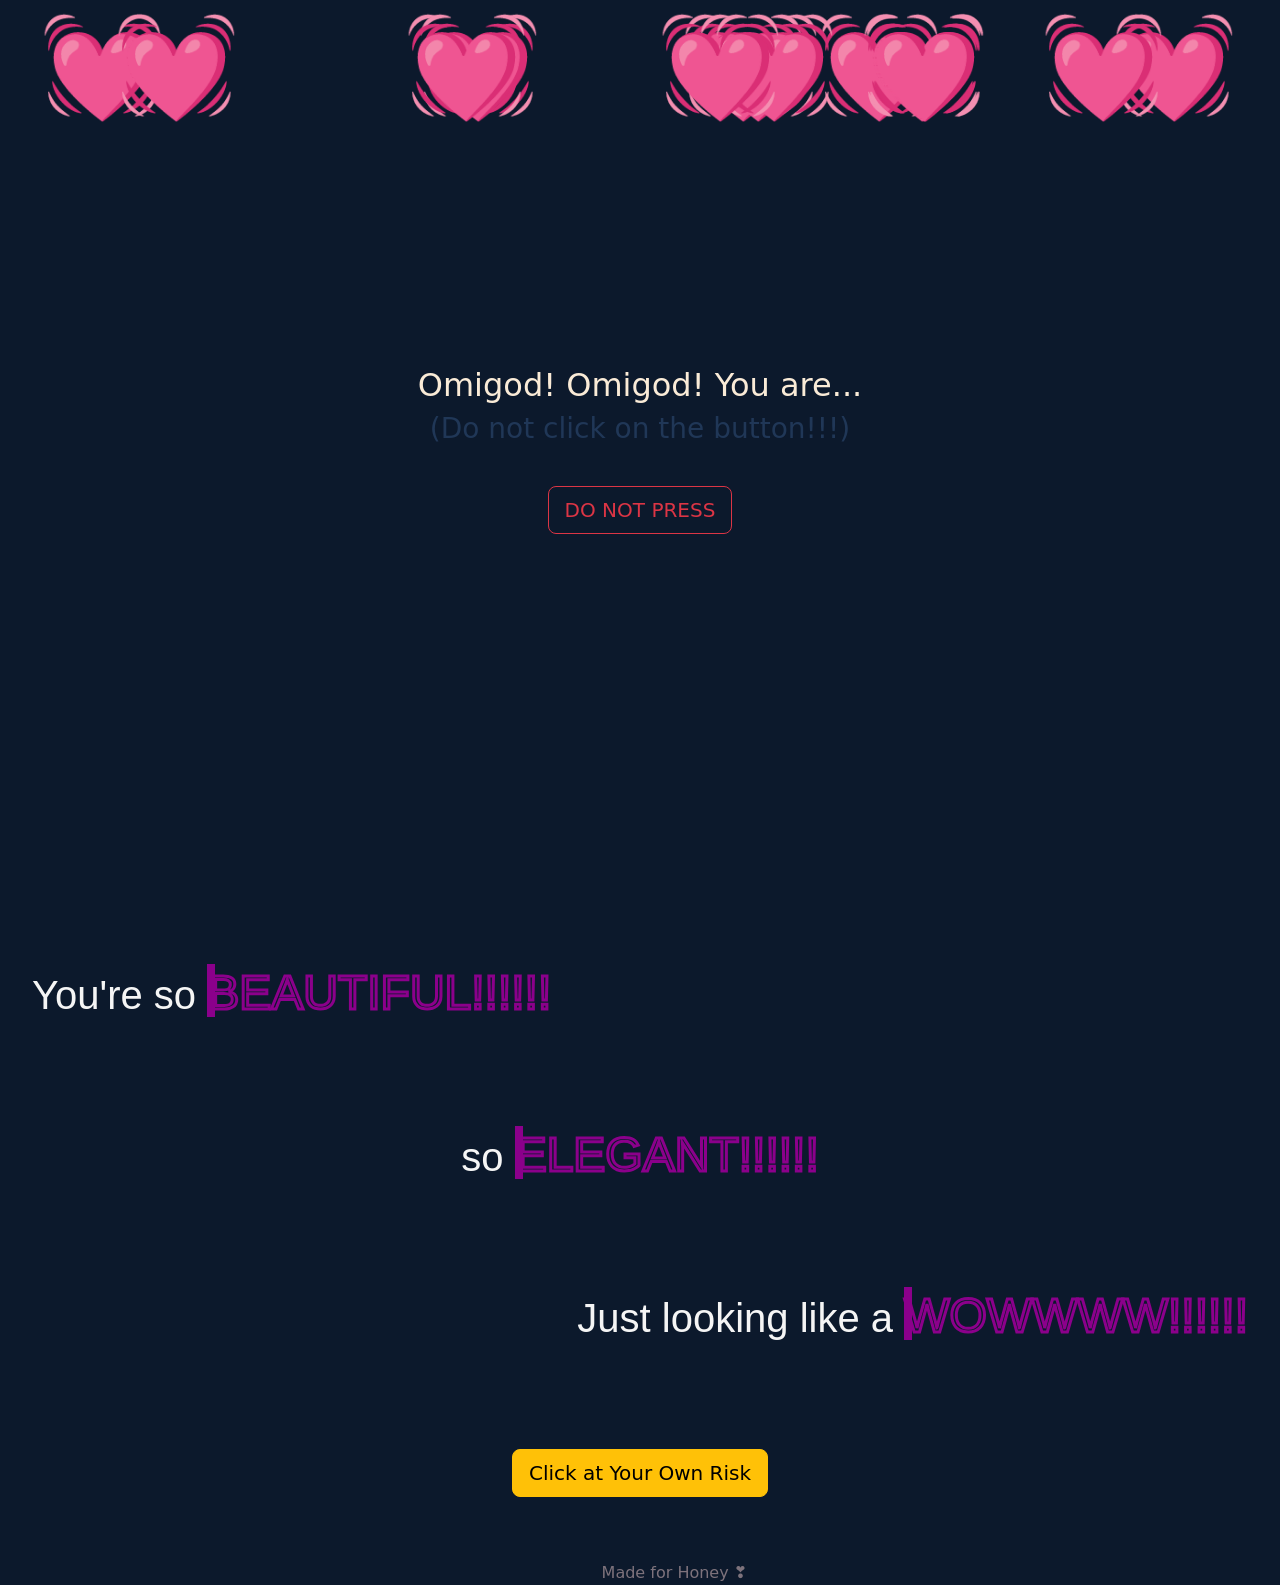
==== Pages/Page 1/secondPage.html @ 683add1e "first commit" ====
<!DOCTYPE html>
<html lang="en">
<head>
    <meta charset="UTF-8">
    <meta name="viewport" content="width=device-width, initial-scale=1.0">
    <title>Hawwwww</title>
    <link rel="icon" href="../Assets/logo.png" type="image/x-icon">
    <link
      href="https://cdn.jsdelivr.net/npm/bootstrap@5.3.2/dist/css/bootstrap.min.css"
      rel="stylesheet"
      integrity="sha384-T3c6CoIi6uLrA9TneNEoa7RxnatzjcDSCmG1MXxSR1GAsXEV/Dwwykc2MPK8M2HN"
      crossorigin="anonymous"
    />
    <link rel="stylesheet" href="secondPage.css" />
</head>
<body>
    <div class="container">
        <h2>Omigod! Omigod! You are... <br><h3>(Do not click on the button!!!)</h3></h2>
        <button type="button" class="btn btn-outline-danger btn-lg" onClick="scrollToBottom()">DO NOT PRESS</button>
    </div>
    
    <div class="chori-chori">
        <div id="beauti">
            <h1>You're so <span class="beauti">BEAUTIFUL!!!!!!</span></h1>       
        </div>
        <div id="gorg">
                <h1>so <span class="gorg">ELEGANT!!!!!!</span></h1>
       </div>
       <div id="wow">
           <h1>Just looking like a <span class="wow">WOWWWW!!!!!!</span></h1>
       </div>
   </div>

    <div id="center">
        <button type="button" class="btn btn-warning btn-lg" id="btn" onclick="myFunction()" autoplay>Click at Your Own Risk</button>
    </div>

    <div class="watermark">
        Made for <a href="https://github.com/laxucoder">Honey </a>❣️
    </div>

    <script src="secondPage.js"></script>
</body>
</html>
---- Pages/Page 1/secondPage.css ----
*{
    margin: 0;
    padding: 0;
    box-sizing: border-box;
    overflow: hidden;
}

body{
    min-height: 100vh;
    background: #0c192c;
}

.container{
    position: relative;
    width: 100%;
    height: 100vh;
    display: flex;
    justify-content: center;
    align-items: center;
    flex-direction: column;
}

h2{
    color: antiquewhite;
}

h3{
    padding-bottom: 2rem;
    color: #203757;
}

.btn{
    z-index: 1000;
}

.hearts{
    font-size: 100px;;
    font-weight: bold;
    position: fixed;
    top: -1vh;
    left: 0;
    transform: translateY(0%);
    animation: fall 1s ease-in infinite;
}


@keyframes fall{
    to{
        transform: translateY(250vh);
    }
}

h1{  
    margin-top: 2rem;
    padding: 0 2rem 0;
    /* font-size: 5rem; */
    font-family: Verdana, Geneva, Tahoma, sans-serif;
    color: whitesmoke;
}

#center{
    display: flex;
    flex-direction: column;
    align-items: center;
    justify-content: center;
    margin: 4rem 0 4rem;
}

.beauti, .gorg, .wow{
    color: transparent;
    -webkit-text-stroke: 3px darkmagenta;
    position: relative;
    font-size: 3rem;
}

#beauti{
    padding: 2rem 0 2rem;
}

#gorg{
    text-align: center;
    padding: 2rem 0 2rem;
}

#wow{
    text-align: right;
    padding: 2rem 0 2rem;
}

.beauti::before{
    content: "BEAUTIFUL!!!!!!";
    position: absolute;
    width: 0%;
    height: 100%;
    overflow: hidden;
    color: darkmagenta;
    border-right: 8px solid darkmagenta;
    animation: slidein infinite 1.5s;
}
.gorg::before{
    content: "ELEGANT!!!!!!";
    position: absolute;
    width: 0%;
    height: 100%;
    overflow: hidden;
    color: darkmagenta;
    border-right: 8px solid darkmagenta;
    animation: slidein infinite 1.5s;
    animation-direction: reverse;
}
.wow::before{
    content: "WOWWWW!!!!!!";
    position: absolute;
    width: 0%;
    height: 100%;
    overflow: hidden;
    color: darkmagenta;
    border-right: 8px solid darkmagenta;
    animation: slidein infinite 1.5s;
}

@keyframes slidein {
    to {
        width: 100%;
        filter: drop-shadow(0 0 25px darkmagenta);
    }
}

.beauti:hover::before, .gorg:hover::before, .wow:hover::before{
    width: 100%;
    filter: drop-shadow(0 0 25px darkmagenta);
}

.watermark {
    opacity: 0.5;
    color: rgb(238, 203, 203);
    position: relative;
    top: 95%;
    left: 47%;
}

a{
    text-decoration: none;
    color: rgb(238, 203, 203);
}
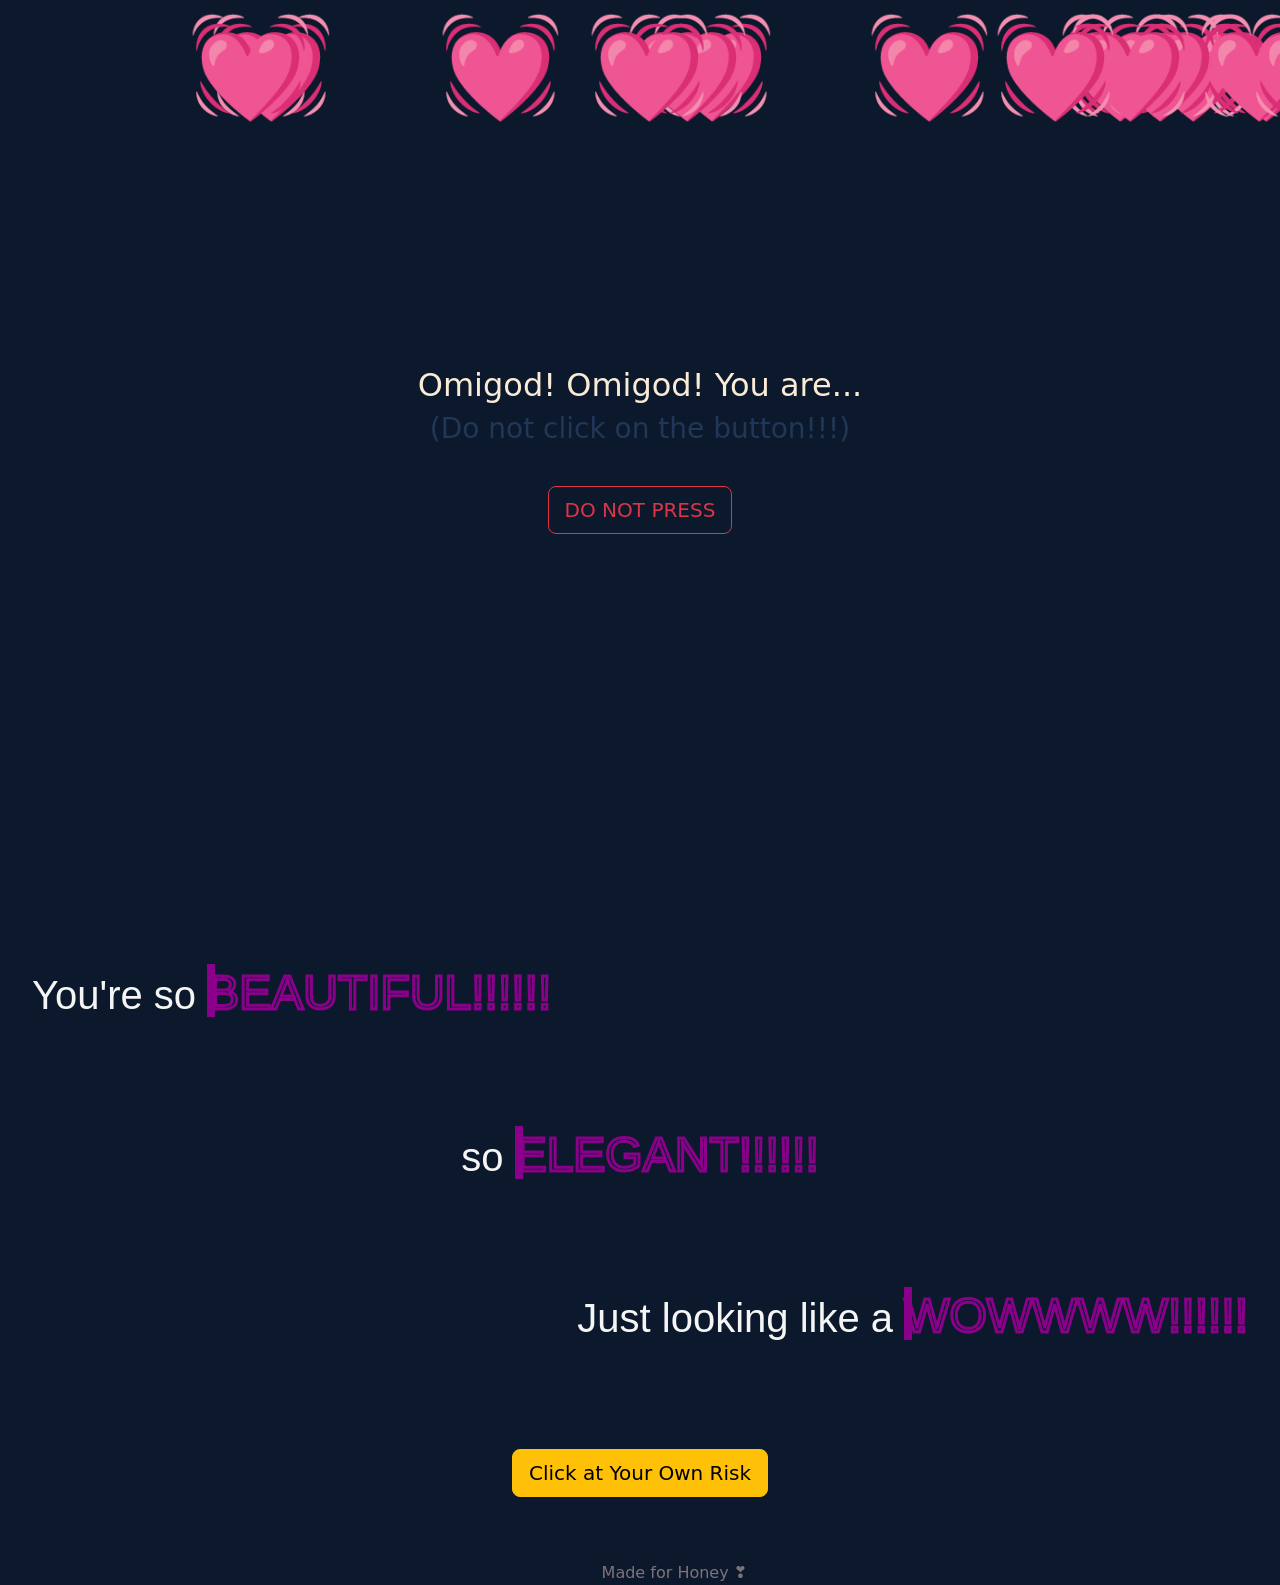
==== commit 36c65fb3: "update" ====
--- a/Pages/Page 1/secondPage.html
+++ b/Pages/Page 1/secondPage.html
@@ -3,7 +3,7 @@
 <head>
     <meta charset="UTF-8">
     <meta name="viewport" content="width=device-width, initial-scale=1.0">
-    <title>Hawwwww</title>
+    <title>Make it Romantic</title>
     <link rel="icon" href="../Assets/logo.png" type="image/x-icon">
     <link
       href="https://cdn.jsdelivr.net/npm/bootstrap@5.3.2/dist/css/bootstrap.min.css"
@@ -17,8 +17,7 @@
     <div class="container">
         <h2>Omigod! Omigod! You are... <br><h3>(Do not click on the button!!!)</h3></h2>
         <button type="button" class="btn btn-outline-danger btn-lg" onClick="scrollToBottom()">DO NOT PRESS</button>
-    </div>
-    
+    </div>  
     <div class="chori-chori">
         <div id="beauti">
             <h1>You're so <span class="beauti">BEAUTIFUL!!!!!!</span></h1>       
@@ -30,7 +29,6 @@
            <h1>Just looking like a <span class="wow">WOWWWW!!!!!!</span></h1>
        </div>
    </div>
-
     <div id="center">
         <button type="button" class="btn btn-warning btn-lg" id="btn" onclick="myFunction()" autoplay>Click at Your Own Risk</button>
     </div>
